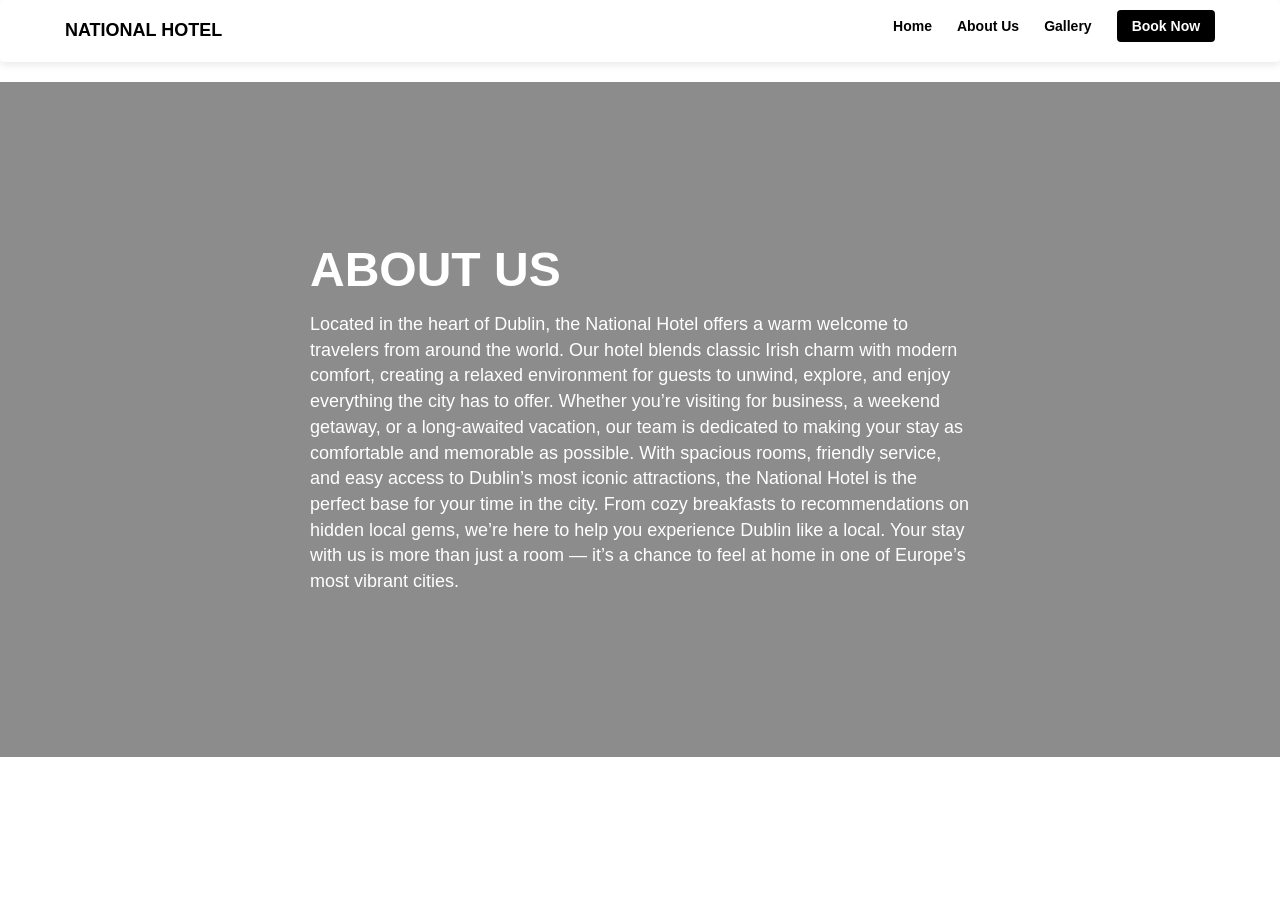
==== aboutus.html @ b90b4aba "Add files via upload" ====
<!DOCTYPE html>
<html lang="en">
<head>
    <meta charset="UTF-8">
    <meta name="viewport" content="width=device-width, initial-scale=1.0">
    <title>National Hotel</title>
    <link rel="stylesheet" href="home.css">
    <link rel="stylesheet" href="https://maxcdn.bootstrapcdn.com/bootstrap/3.4.1/css/bootstrap.min.css">
    <script src="https://ajax.googleapis.com/ajax/libs/jquery/3.7.1/jquery.min.js"></script>
    <script src="https://maxcdn.bootstrapcdn.com/bootstrap/3.4.1/js/bootstrap.min.js"></script>
</head>

<body>

    <!-- NAVBAR -->
    <header class="navbar">
        <div class="nav-container">
            <div class="logo"><a class="landing" href="index.html">NATIONAL HOTEL</a></div>

            <nav>
                <ul class="nav-links">
                    <li><a href="home.html">Home</a></li>
                    <li><a href="aboutus.html">About Us</a></li>
                    <li><a href="gallery.html">Gallery</a></li>
                    <li><a href="#" class="book-btn">Book Now</a></li>
                </ul>
            </nav>
        </div>
    </header>


    <!-- ABOUTUS SECTION -->
    <section class="aboutus">
        <div class="overlay"></div> 
        <div class="aboutus-content">
        <h1>ABOUT US</h1> 
        <p>Located in the heart of Dublin, the National Hotel offers a warm welcome to travelers from around the world. Our hotel blends classic Irish charm with modern comfort, creating a relaxed environment for guests to unwind, explore, and enjoy everything the city has to offer.

Whether you’re visiting for business, a weekend getaway, or a long-awaited vacation, our team is dedicated to making your stay as comfortable and memorable as possible. With spacious rooms, friendly service, and easy access to Dublin’s most iconic attractions, the National Hotel is the perfect base for your time in the city.

From cozy breakfasts to recommendations on hidden local gems, we’re here to help you experience Dublin like a local. Your stay with us is more than just a room — it’s a chance to feel at home in one of Europe’s most vibrant cities.</p> 
        </div>
        </section>


    <!-- CONTENT SECTION -->
    <section class="info
---- home.css ----
/* GENERAL */
* {
    margin: 0;
    padding: 0;
    box-sizing: border-box;
    font-family: Arial, Helvetica, sans-serif;
}

/* NAVBAR */
.navbar {
    width: 100%;
    background: #ffffff;
    padding: 15px 0;
    box-shadow: 0 2px 8px rgba(0,0,0,0.1);
    position: relative;
    z-index: 10;
}

.nav-container {
    width: 90%;
    max-width: 1200px;
    margin: auto;
    display: flex;
    justify-content: space-between;
    align-items: center;
}

.logo {
    font-weight: 700;
    font-size: 18px;
}

.nav-links {
    list-style: none;
    display: flex;
    gap: 25px;
}

.nav-links li a {
    text-decoration: none;
    color: #000;
    font-weight: 600;
    font-size: 14px;
}

.book-btn {
    padding: 8px 15px;
    background: black;
    color: white !important;
    border-radius: 4px;
}
.landing { 
    color: #000;
}
a.landing:hover {
    text-decoration: none;
    color: #000;
}

/* ABOUTUS SECTION */
.aboutus {
    height: 75vh;
    position: relative;
    display: flex;
    align-items: center;
    justify-content: center;
    text-align: left;
}
.aboutus-content {
    position: relative;
    color: #fff;
    max-width: 700px;
    padding: 20px;
}

.aboutus-content h1 {
    font-size: 48px;
    font-weight: 700;
    line-height: 1.1;
    margin-bottom: 15px;
}

.aboutus-content p {
    font-size: 18px;
    margin-bottom: 20px;
}

.booknow {
    /* height: 75vh; */
    background: url('images/gallery1.jpg') center/cover no-repeat;
    position: relative;
    /* display: flex; */
    align-items: center;
    justify-content: center;
    /* text-align: center; */
} 
.booknowform {
    margin-bottom: 25px;
    width: 50%;
}

/* HERO SECTION */
.hero {
    height: 75vh;
    background: url('images/hotel_bg.jpg') center/cover no-repeat;
    position: relative;
    display: flex;
    align-items: center;
    justify-content: center;
    text-align: center;
}

.overlay {
    position: absolute;
    top: 0;
    left: 0;
    width: 100%;
    height: 100%;
    background: rgba(0,0,0,0.45);
}
.gallery-content{
    position: relative;
    color: #fff;
    max-width: auto;
    margin-left: 50px;
    margin-right: 50px;
    padding: 20px;
}

.hero-content {
    position: relative;
    color: #fff;
    max-width: 700px;
    padding: 20px;
}

.hero-content h1 {
    font-size: 48px;
    font-weight: 700;
    line-height: 1.1;
    margin-bottom: 15px;
}

.hero-content p {
    font-size: 18px;
    margin-bottom: 20px;
}

.btn {
    background: #fff;
    color: #000;
    padding: 12px 25px;
    font-weight: 700;
    text-decoration: none;
    border-radius: 6px;
}

/* INFO SECTION */
.info-section {
    display: flex;
    width: 90%;
    max-width: 1200px;
    margin: 40px auto;
    gap: 40px;
    justify-content: center;
    flex-wrap: wrap;
}

.info-box {
    flex: 1;
    min-width: 260px;
}

.info-img {
    width: 100%;
    border-radius: 8px;
    margin-bottom: 15px;
}

.info-box h3 {
    font-size: 20px;
    margin-bottom: 10px;
    font-weight: 700;
}

.info-box p {
    font-size: 14px;
    color: #333;
    line-height: 1.5;
}

/* RESPONSIVE */
@media (max-width: 768px) {
    .hero-content h1 {
        font-size: 34px;
    }

    .nav-links {
        gap: 12px;
    }
}
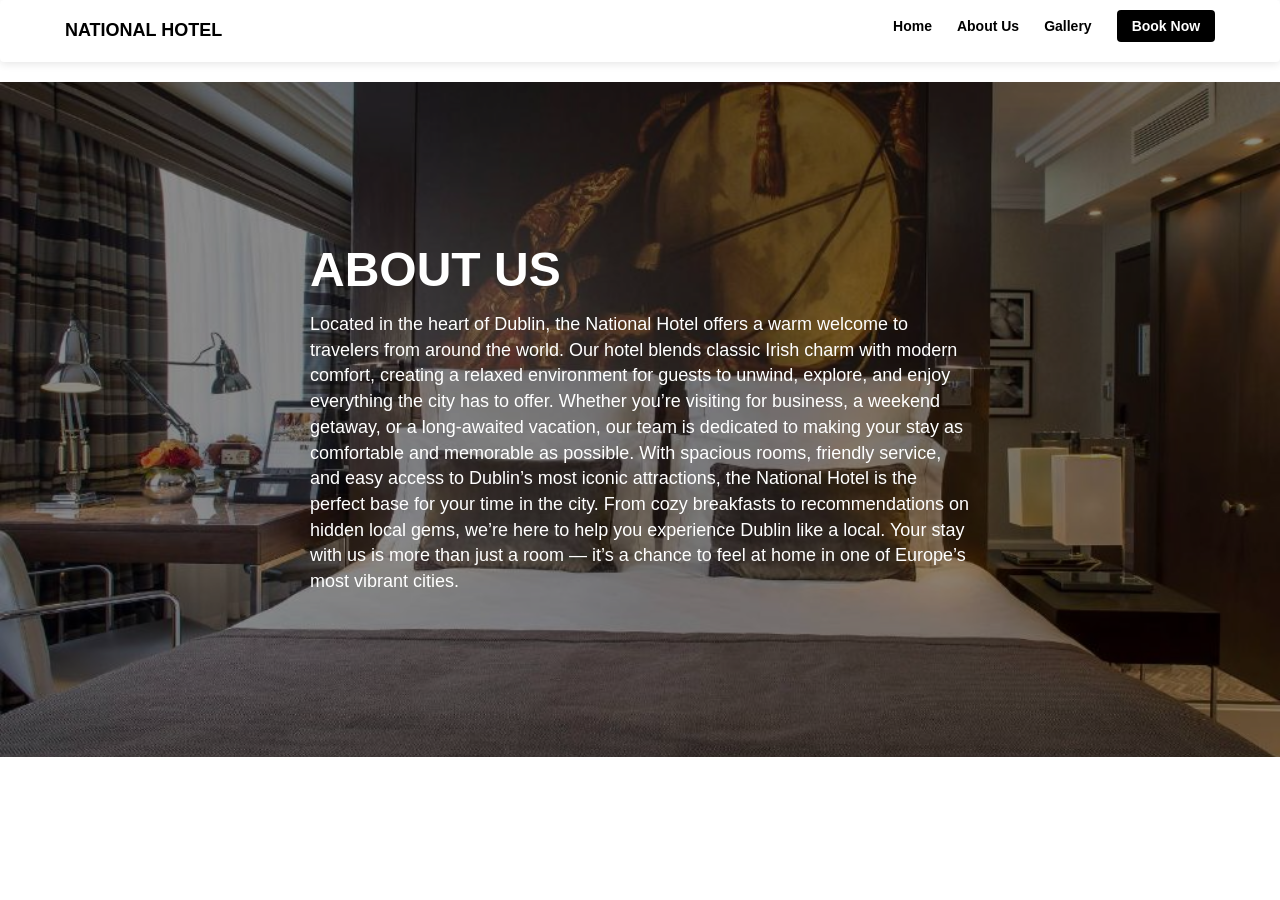
==== commit ba13ca28: "Update aboutus.html" ====
--- a/aboutus.html
+++ b/aboutus.html
@@ -4,7 +4,7 @@
     <meta charset="UTF-8">
     <meta name="viewport" content="width=device-width, initial-scale=1.0">
     <title>National Hotel</title>
-    <link rel="stylesheet" href="home.css">
+    <link rel="stylesheet" href="home_v2.css">
     <link rel="stylesheet" href="https://maxcdn.bootstrapcdn.com/bootstrap/3.4.1/css/bootstrap.min.css">
     <script src="https://ajax.googleapis.com/ajax/libs/jquery/3.7.1/jquery.min.js"></script>
     <script src="https://maxcdn.bootstrapcdn.com/bootstrap/3.4.1/js/bootstrap.min.js"></script>
@@ -30,7 +30,7 @@
 
 
     <!-- ABOUTUS SECTION -->
-    <section class="aboutus">
+    <section class="aboutus" style="background: url('Images/gallery1.jpg') center/cover no-repeat;">
         <div class="overlay"></div> 
         <div class="aboutus-content">
         <h1>ABOUT US</h1> 
@@ -44,4 +44,7 @@
 
 
     <!-- CONTENT SECTION -->
-    <section class="info
+</body>
+</html>
+
+
--- a/home_v2.css
+++ b/home_v2.css
@@ -0,0 +1,204 @@
+/* GENERAL */
+* {
+    margin: 0;
+    padding: 0;
+    box-sizing: border-box;
+    font-family: Arial, Helvetica, sans-serif;
+}
+
+/* NAVBAR */
+.navbar {
+    width: 100%;
+    background: #ffffff;
+    padding: 15px 0;
+    box-shadow: 0 2px 8px rgba(0,0,0,0.1);
+    position: relative;
+    z-index: 10;
+}
+
+.nav-container {
+    width: 90%;
+    max-width: 1200px;
+    margin: auto;
+    display: flex;
+    justify-content: space-between;
+    align-items: center;
+}
+
+.logo {
+    font-weight: 700;
+    font-size: 18px;
+}
+
+.nav-links {
+    list-style: none;
+    display: flex;
+    gap: 25px;
+}
+
+.nav-links li a {
+    text-decoration: none;
+    color: #000;
+    font-weight: 600;
+    font-size: 14px;
+}
+
+.book-btn {
+    padding: 8px 15px;
+    background: black;
+    color: white !important;
+    border-radius: 4px;
+}
+.landing { 
+    color: #000;
+}
+a.landing:hover {
+    text-decoration: none;
+    color: #000;
+}
+
+/* ABOUTUS SECTION */
+.aboutus {
+    height: 75vh;
+    position: relative;
+    display: flex;
+    align-items: center;
+    justify-content: center;
+    text-align: left;
+}
+.aboutus-content {
+    position: relative;
+    color: #fff;
+    max-width: 700px;
+    padding: 20px;
+}
+
+.aboutus-content h1 {
+    font-size: 48px;
+    font-weight: 700;
+    line-height: 1.1;
+    margin-bottom: 15px;
+}
+
+.aboutus-content p {
+    font-size: 18px;
+    margin-bottom: 20px;
+}
+
+.booknow {
+    /* height: 75vh; */
+    background: url('Images/gallery1.jpg') center/cover no-repeat;
+    position: relative;
+    /* display: flex; */
+    align-items: center;
+    justify-content: center;
+    /* text-align: center; */
+} 
+.booknowform {
+    margin-bottom: 25px;
+    width: 50%;
+}
+
+/* HERO SECTION */
+.hero {
+    height: 75vh;
+    background: url('Images/hotel_bg.jpg') center/cover no-repeat;
+    position: relative;
+    display: flex;
+    align-items: center;
+    justify-content: center;
+    text-align: center;
+}
+
+.overlay {
+    position: absolute;
+    top: 0;
+    left: 0;
+    width: 100%;
+    height: 100%;
+    background: rgba(0,0,0,0.45);
+}
+.gallery-content{
+    position: relative;
+    color: #fff;
+    max-width: auto;
+    margin-left: 50px;
+    margin-right: 50px;
+    padding: 20px;
+}
+
+.hero-content {
+    position: relative;
+    color: #fff;
+    max-width: 700px;
+    padding: 20px;
+}
+
+.hero-content h1 {
+    font-size: 48px;
+    font-weight: 700;
+    line-height: 1.1;
+    margin-bottom: 15px;
+}
+
+.hero-content p {
+    font-size: 18px;
+    margin-bottom: 20px;
+}
+
+.btn {
+    background: #fff;
+    color: #000;
+    padding: 12px 25px;
+    font-weight: 700;
+    text-decoration: none;
+    border-radius: 6px;
+}
+
+/* INFO SECTION */
+.info-section {
+    display: flex;
+    width: 90%;
+    max-width: 1200px;
+    margin: 40px auto;
+    gap: 40px;
+    justify-content: center;
+    flex-wrap: wrap;
+}
+
+.info-box {
+    flex: 1;
+    min-width: 260px;
+}
+
+.info-img {
+    width: 100%;
+    border-radius: 8px;
+    margin-bottom: 15px;
+}
+
+.info-box h3 {
+    font-size: 20px;
+    margin-bottom: 10px;
+    font-weight: 700;
+}
+
+.info-box p {
+    font-size: 14px;
+    color: #333;
+    line-height: 1.5;
+}
+
+/* RESPONSIVE */
+@media (max-width: 768px) {
+    .hero-content h1 {
+        font-size: 34px;
+    }
+
+    .nav-links {
+        gap: 12px;
+    }
+}
+
+
+
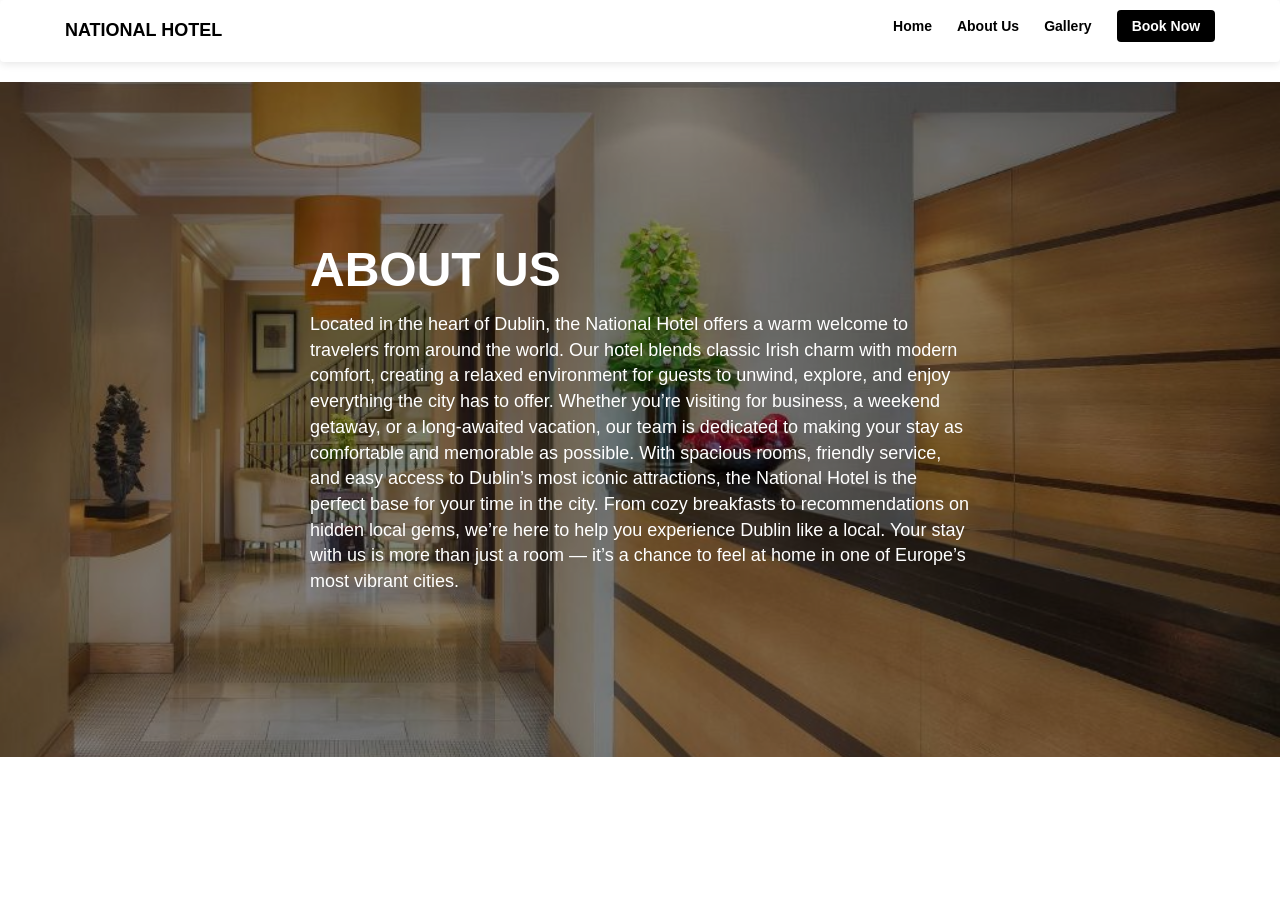
==== commit f7e693ef: "Update aboutus.html" ====
--- a/aboutus.html
+++ b/aboutus.html
@@ -30,7 +30,7 @@
 
 
     <!-- ABOUTUS SECTION -->
-    <section class="aboutus" style="background: url('Images/gallery1.jpg') center/cover no-repeat;">
+    <section class="aboutus" style="background: url('Images/gallery4.jpg') center/cover no-repeat;">
         <div class="overlay"></div> 
         <div class="aboutus-content">
         <h1>ABOUT US</h1> 
@@ -48,3 +48,4 @@
 </html>
 
 
+
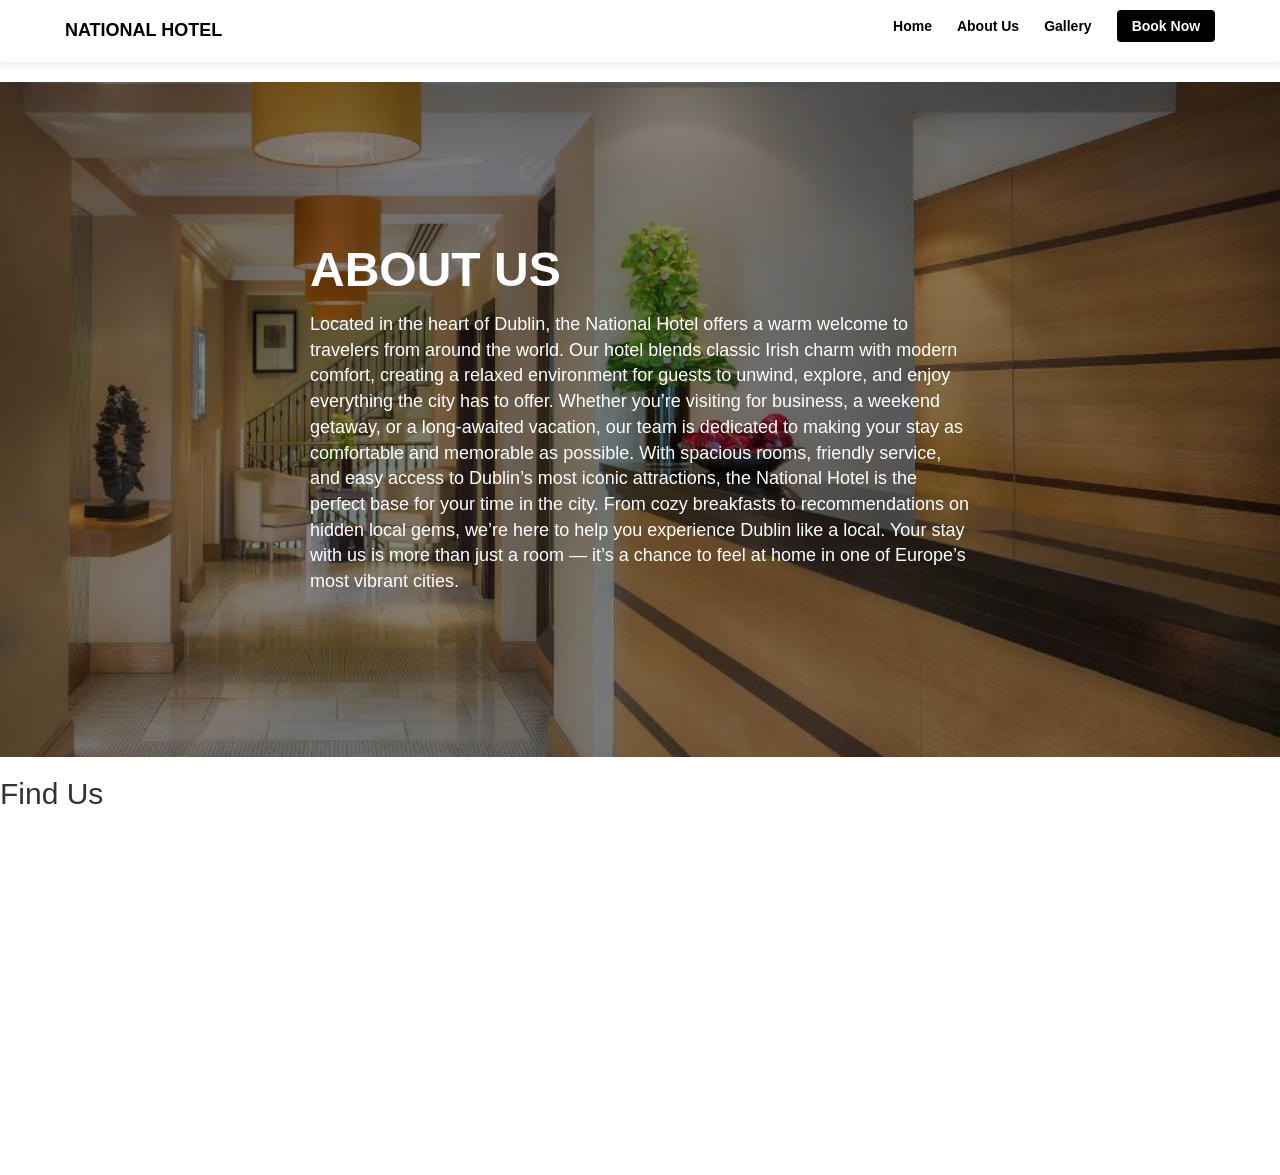
==== commit b2a10b10: "Update aboutus.html" ====
--- a/aboutus.html
+++ b/aboutus.html
@@ -15,37 +15,47 @@
     <!-- NAVBAR -->
     <header class="navbar">
         <div class="nav-container">
-            <div class="logo"><a class="landing" href="index.html">NATIONAL HOTEL</a></div>
+            <div class="logo"><a class="landing" href="home.html">NATIONAL HOTEL</a></div>
 
             <nav>
                 <ul class="nav-links">
                     <li><a href="home.html">Home</a></li>
                     <li><a href="aboutus.html">About Us</a></li>
                     <li><a href="gallery.html">Gallery</a></li>
-                    <li><a href="#" class="book-btn">Book Now</a></li>
+                    <li><a href="booknow.html" class="book-btn">Book Now</a></li>
                 </ul>
             </nav>
         </div>
     </header>
 
-
     <!-- ABOUTUS SECTION -->
     <section class="aboutus" style="background: url('Images/gallery4.jpg') center/cover no-repeat;">
         <div class="overlay"></div> 
         <div class="aboutus-content">
-        <h1>ABOUT US</h1> 
-        <p>Located in the heart of Dublin, the National Hotel offers a warm welcome to travelers from around the world. Our hotel blends classic Irish charm with modern comfort, creating a relaxed environment for guests to unwind, explore, and enjoy everything the city has to offer.
+            <h1>ABOUT US</h1> 
+            <p>Located in the heart of Dublin, the National Hotel offers a warm welcome to travelers from around the world. Our hotel blends classic Irish charm with modern comfort, creating a relaxed environment for guests to unwind, explore, and enjoy everything the city has to offer.
 
-Whether you’re visiting for business, a weekend getaway, or a long-awaited vacation, our team is dedicated to making your stay as comfortable and memorable as possible. With spacious rooms, friendly service, and easy access to Dublin’s most iconic attractions, the National Hotel is the perfect base for your time in the city.
+            Whether you’re visiting for business, a weekend getaway, or a long-awaited vacation, our team is dedicated to making your stay as comfortable and memorable as possible. With spacious rooms, friendly service, and easy access to Dublin’s most iconic attractions, the National Hotel is the perfect base for your time in the city.
 
-From cozy breakfasts to recommendations on hidden local gems, we’re here to help you experience Dublin like a local. Your stay with us is more than just a room — it’s a chance to feel at home in one of Europe’s most vibrant cities.</p> 
+            From cozy breakfasts to recommendations on hidden local gems, we’re here to help you experience Dublin like a local. Your stay with us is more than just a room — it’s a chance to feel at home in one of Europe’s most vibrant cities.</p> 
         </div>
-        </section>
+    </section>
 
+    <!-- MAP SECTION -->
+    <section class="map-section">
+        <h2 class="map-title">Find Us</h2>
 
-    <!-- CONTENT SECTION -->
+        <div class="map-container">
+            <iframe 
+                src="https://www.google.com/maps/embed?pb=!1m18!1m12!1m3!1d2381.738822347349!2d-6.260309!3d53.349805!2m3!1f0!2f0!3f0!3m2!1i1024!2i768!4f13.1!3m3!1m2!1s0x48670e9b3c05f6b5%3A0x2c9ccbe9f0d8db7!2sDame%20Street%2C%20Dublin!5e0!3m2!1sen!2sie!4v1700000000000!5m2!1sen!2sie" 
+                width="100%" 
+                height="350" 
+                style="border:0;" 
+                allowfullscreen="" 
+                loading="lazy">
+            </iframe>
+        </div>
+    </section>
+
 </body>
 </html>
-
-
-
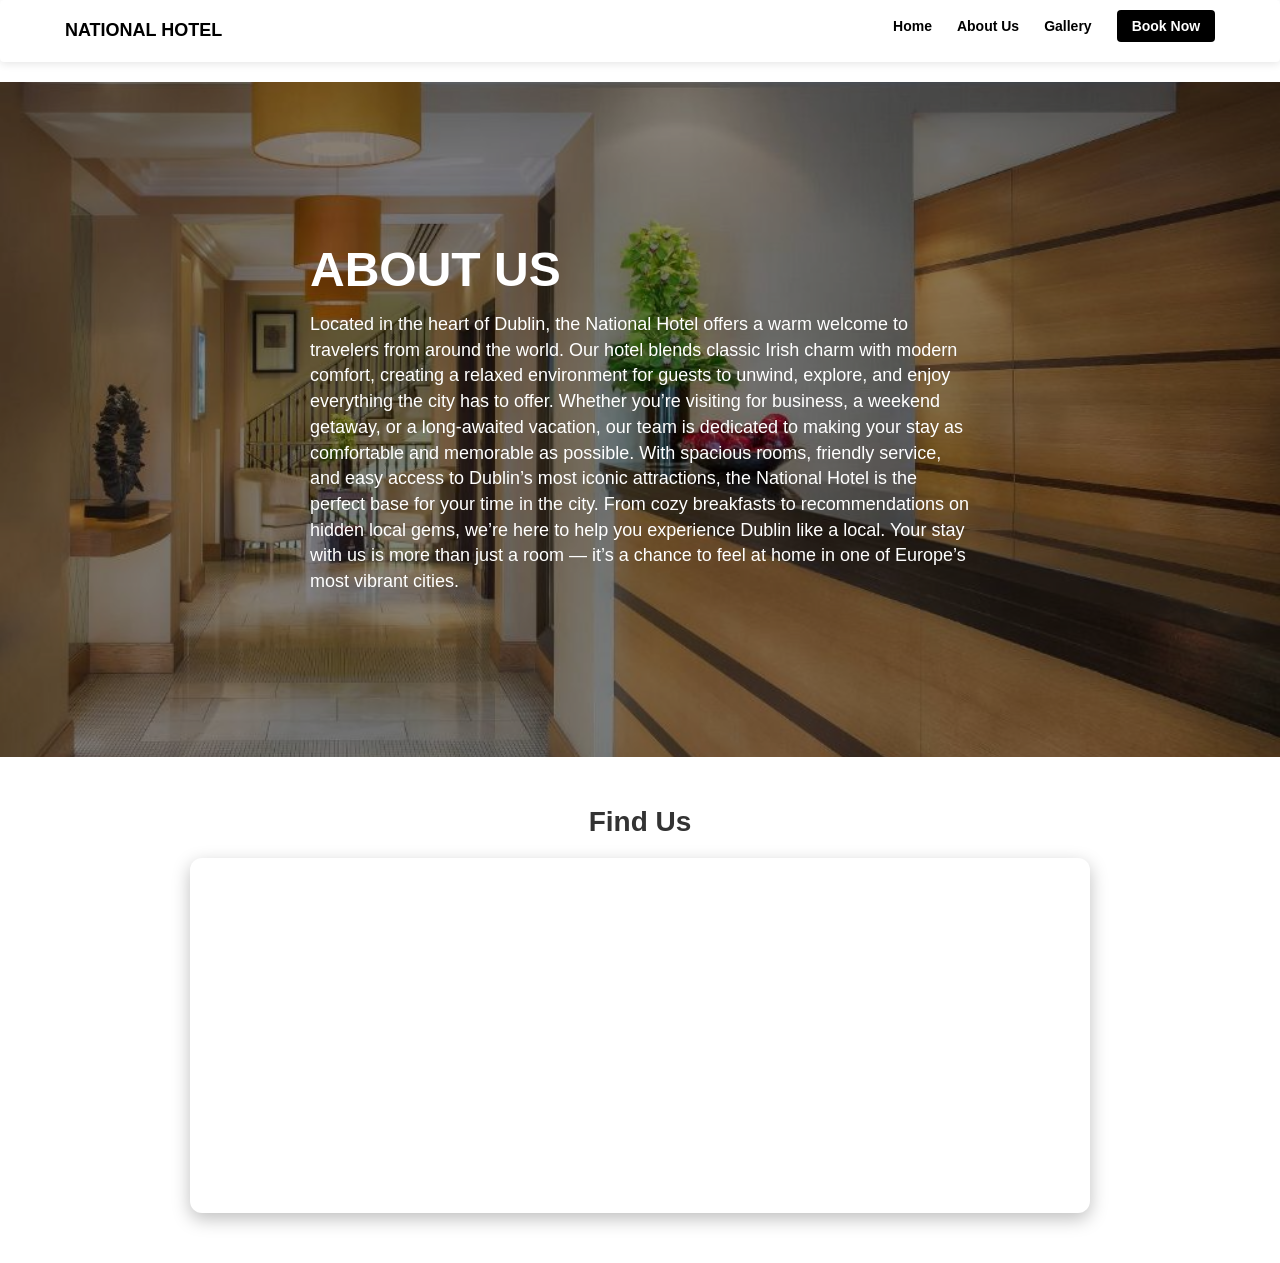
==== commit a6a53276: "Update aboutus.html" ====
--- a/aboutus.html
+++ b/aboutus.html
@@ -1,3 +1,5 @@
+<!-- This page provides background information about the hotel and includes a map showing the fictional location. -->
+
 <!DOCTYPE html>
 <html lang="en">
 <head>
@@ -59,3 +61,4 @@
 
 </body>
 </html>
+
--- a/home_v2.css
+++ b/home_v2.css
@@ -199,6 +199,26 @@
         gap: 12px;
     }
 }
-
-
-
+/* MAP SECTION */
+.map-section {
+    width: 90%;
+    max-width: 900px;
+    margin: 50px auto;
+    text-align: center;
+}
+
+.map-title {
+    font-size: 28px;
+    font-weight: 700;
+    margin-bottom: 20px;
+}
+
+.map-container {
+    border-radius: 12px;
+    overflow: hidden;
+    box-shadow: 0 6px 18px rgba(0,0,0,0.25);
+}
+
+
+
+
